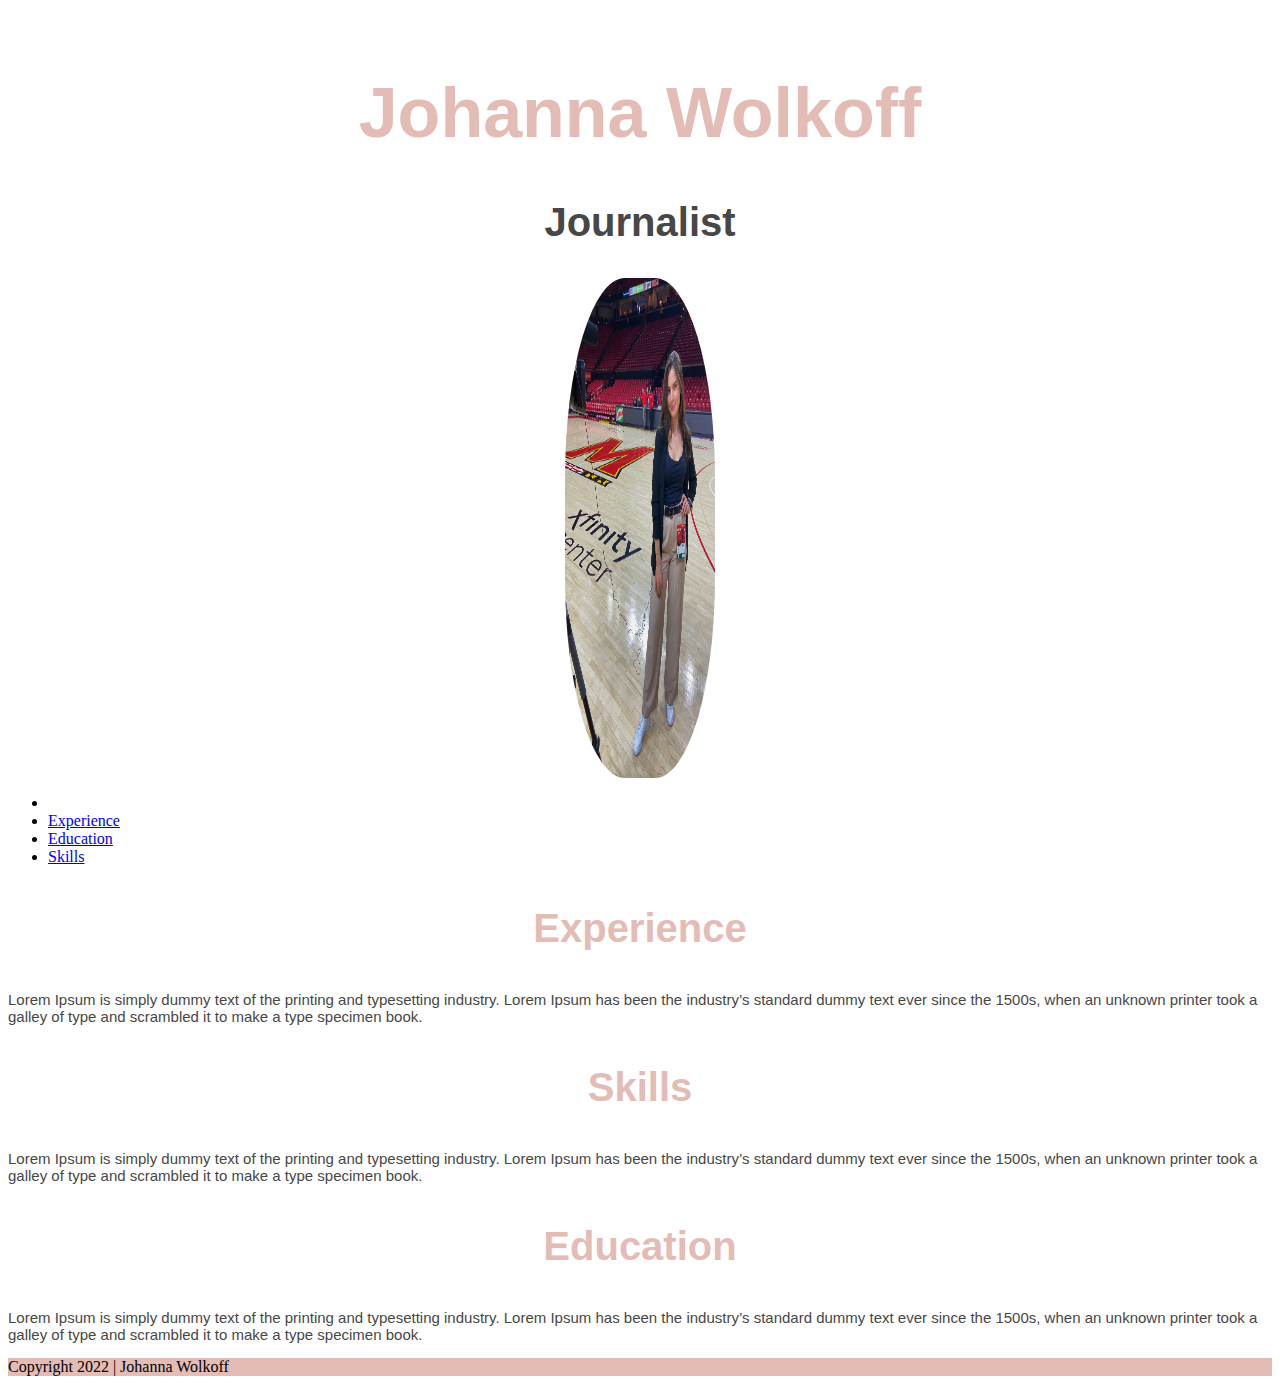
==== online-portfolio-project/index.html @ 660b862f "potfolio" ====
<!DOCTYPE html>

<html lang="en">
<head>
<meta charset="utf-8">
<meta name="viewport" content="width=device-width, initial-scale=1, shrink-to-fit=no">

<title>Bootstrap Template</title>

<!-- Bootstrap CSS and JavaScript -->
<link href="https://cdn.jsdelivr.net/npm/bootstrap@5.0.1/dist/css/bootstrap.min.css" rel="stylesheet" integrity="sha384-+0n0xVW2eSR5OomGNYDnhzAbDsOXxcvSN1TPprVMTNDbiYZCxYbOOl7+AMvyTG2x" crossorigin="anonymous">
<script src="https://cdn.jsdelivr.net/npm/bootstrap@5.0.1/dist/js/bootstrap.bundle.min.js" integrity="sha384-gtEjrD/SeCtmISkJkNUaaKMoLD0//ElJ19smozuHV6z3Iehds+3Ulb9Bn9Plx0x4" crossorigin="anonymous"></script>
<link rel="stylesheet" href="https://cdn.jsdelivr.net/npm/bootstrap-icons@1.5.0/font/bootstrap-icons.css">

<link href="style.css" rel="stylesheet">

</head>
<body>
    
<!--Topper begins-->
    <div class="container-fluid">
        <div class="row">
            <div class="col 4">
            </div>
        <div class="col-9">
            <h1><strong> Johanna Wolkoff</strong></h1>
            <h2>Journalist</h2>
            </div>
        <img src="headshot.jpg" alt="A photo of me" width="150">
        </div>
    </div>
    <!--Topper ends-->
    
<!-- Horizontal Nav Start -->
<ul class="nav">
    <li class="nav-item">
    <li class="nav-item">
        <a class="nav-link" href="#">Experience</a>
        </li>
    <li class="nav-item">
        <a class="nav-link" href="#">Education</a>
        </li>
    <li class="nav-item">
        <a class="nav-link" href="#">Skills</a>
        </li>
    </ul>
<!-- Horizontal Nav End -->
    
<div class="container-fluid">
    <div class="row">
    <div class="col">
        <h3><strong>Experience</strong></h3>
        <p>Lorem Ipsum is simply dummy text of the printing and 
typesetting industry. Lorem Ipsum has been the industry’s 
standard dummy text ever since the 1500s, when an unknown 
printer took a galley of type and scrambled it to make a type
specimen book.</p>
    </div>
    </div>
    <div class="row">
        <div class="col">
        <h3><strong>Skills</strong></h3>
        <p>Lorem Ipsum is simply dummy text of the printing and 
typesetting industry. Lorem Ipsum has been the industry’s 
standard dummy text ever since the 1500s, when an unknown 
printer took a galley of type and scrambled it to make a type
specimen book. </p>
    </div>
</div>
    <div class="row">
    <div class="col">
        <h3><strong>Education</strong></h3>
        <p>Lorem Ipsum is simply dummy text of the printing and 
typesetting industry. Lorem Ipsum has been the industry’s 
standard dummy text ever since the 1500s, when an unknown 
printer took a galley of type and scrambled it to make a type
specimen book. </p>
    </div>
</div>

<!-- Footer start -->
<div class="container-fluid" id="footer">
    Copyright 2022 | Johanna Wolkoff
    </div>
<!-- Footer end -->


</body>
</html>
---- online-portfolio-project/style.css ----
#footer {
    background-color:#E3BCB5;
}
h1 {
   font-size:70px;
    font-family:"Montserrat", sans-serif;
    color:#E3BCB5;
    text-align: center;
}
h2 {
    text-align: center;
    font-size:40px;
    font-family:"Montserrat", sans-serif;
    color:#474747;
}
img {
    border-radius: 40%;
    display: block;
  margin-left: auto;
  margin-right: auto;
  height: 500px;
}
h3 {
    text-align:center;
    color:#E3BCB5;
    font-size:40px;
    font-family:"Montserrat", sans-serif;
}
p {
    font-size:15px;
    font-family:"Montserrat", sans-serif;
    color:#474747;
}
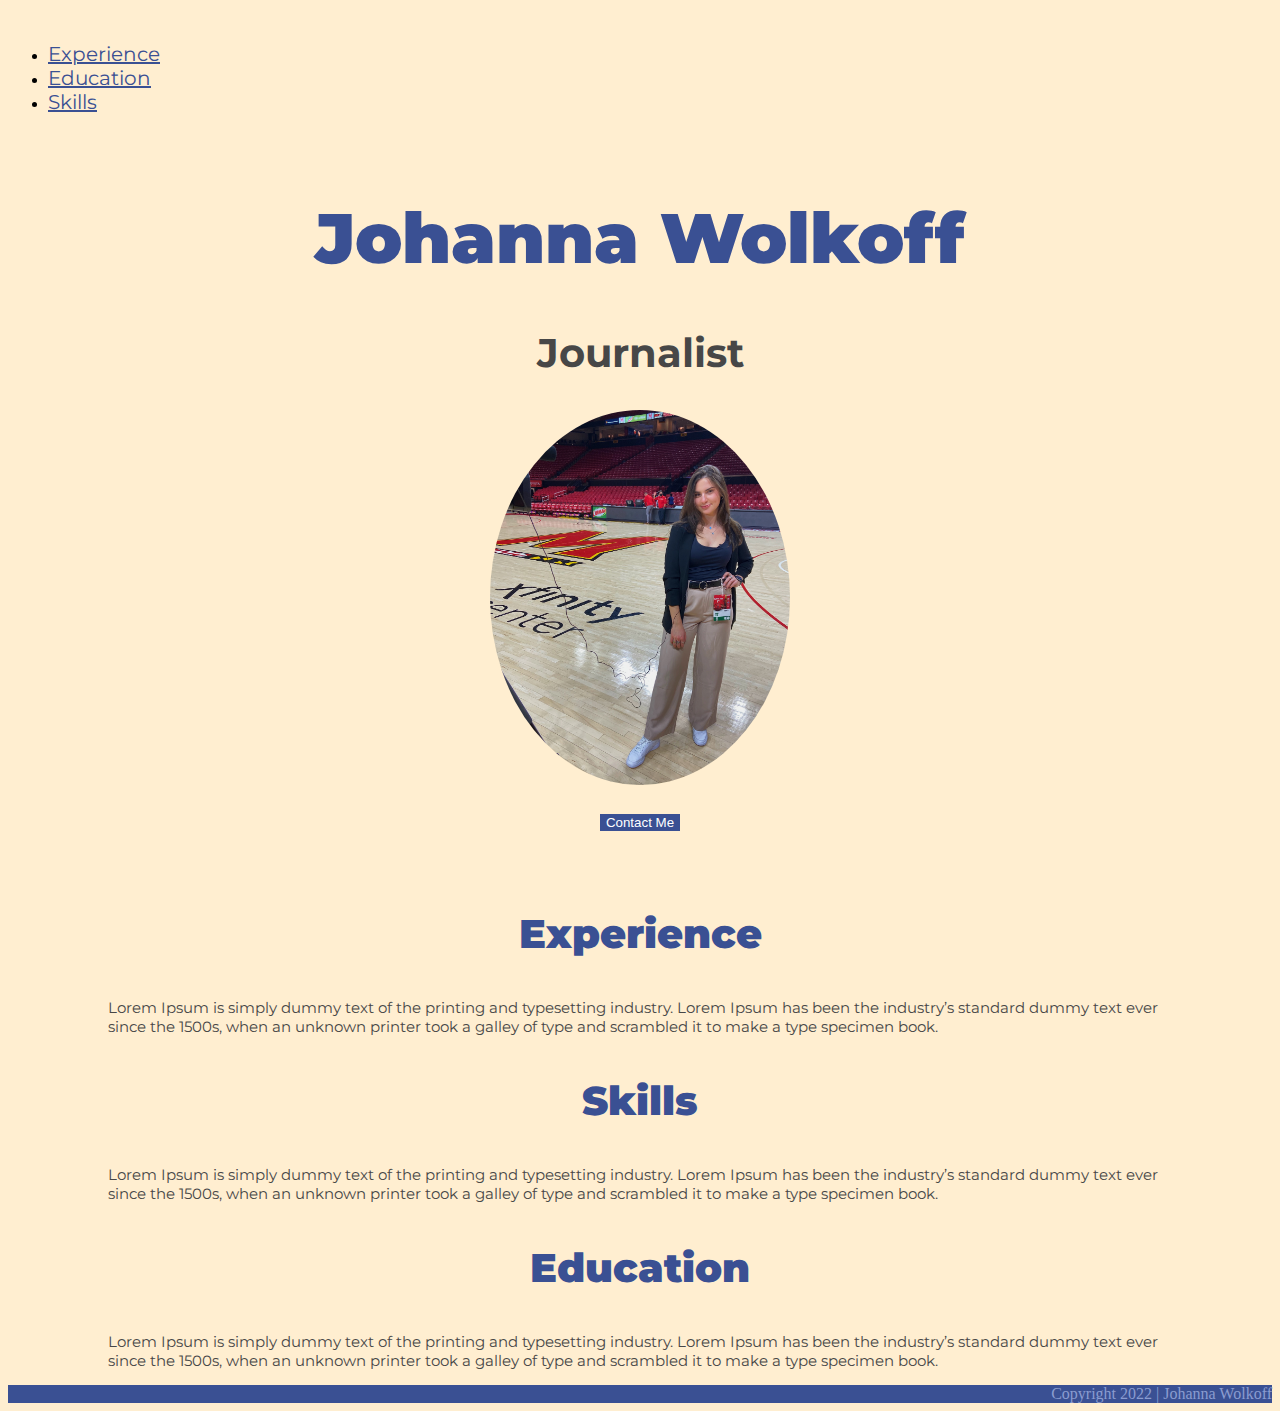
==== commit 91b1f35e: "portfolio work" ====
--- a/online-portfolio-project/index.html
+++ b/online-portfolio-project/index.html
@@ -11,29 +11,18 @@
 <link href="https://cdn.jsdelivr.net/npm/bootstrap@5.0.1/dist/css/bootstrap.min.css" rel="stylesheet" integrity="sha384-+0n0xVW2eSR5OomGNYDnhzAbDsOXxcvSN1TPprVMTNDbiYZCxYbOOl7+AMvyTG2x" crossorigin="anonymous">
 <script src="https://cdn.jsdelivr.net/npm/bootstrap@5.0.1/dist/js/bootstrap.bundle.min.js" integrity="sha384-gtEjrD/SeCtmISkJkNUaaKMoLD0//ElJ19smozuHV6z3Iehds+3Ulb9Bn9Plx0x4" crossorigin="anonymous"></script>
 <link rel="stylesheet" href="https://cdn.jsdelivr.net/npm/bootstrap-icons@1.5.0/font/bootstrap-icons.css">
+<link rel="preconnect" href="https://fonts.googleapis.com">
+<link rel="preconnect" href="https://fonts.gstatic.com" crossorigin>
+<link href="https://fonts.googleapis.com/css2?family=Montserrat&display=swap" rel="stylesheet">
+
 
 <link href="style.css" rel="stylesheet">
 
 </head>
 <body>
-    
-<!--Topper begins-->
-    <div class="container-fluid">
-        <div class="row">
-            <div class="col 4">
-            </div>
-        <div class="col-9">
-            <h1><strong> Johanna Wolkoff</strong></h1>
-            <h2>Journalist</h2>
-            </div>
-        <img src="headshot.jpg" alt="A photo of me" width="150">
-        </div>
-    </div>
-    <!--Topper ends-->
     
-<!-- Horizontal Nav Start -->
+ <!-- Horizontal Nav Start -->
 <ul class="nav">
-    <li class="nav-item">
     <li class="nav-item">
         <a class="nav-link" href="#">Experience</a>
         </li>
@@ -44,10 +33,30 @@
         <a class="nav-link" href="#">Skills</a>
         </li>
     </ul>
-<!-- Horizontal Nav End -->
+<!-- Horizontal Nav End -->  
     
+<!--Topper begins-->
+    <div class="container-fluid">
+        <div class="row">
+        <div class="col">
+            <h1><strong> Johanna Wolkoff</strong></h1>
+            <h2>Journalist</h2>
+             <img src="headshot.jpg" alt="A photo of me"  id="headshot">
+            <br>
+            <div class="contact">
+            <div class="col">
+            <a href="mailto:jwolkoff@terpmail.umd.edu">
+            <button>Contact Me</button></a>   
+            </div>                                   
+            </div>
+        </div>
+    </div>
+    </div>
+    <!--Topper ends-->
+  <br>  
+<br>
 <div class="container-fluid">
-    <div class="row">
+    <div class="row sidespace">
     <div class="col">
         <h3><strong>Experience</strong></h3>
         <p>Lorem Ipsum is simply dummy text of the printing and 
@@ -57,7 +66,7 @@
 specimen book.</p>
     </div>
     </div>
-    <div class="row">
+    <div class="row sidespace">
         <div class="col">
         <h3><strong>Skills</strong></h3>
         <p>Lorem Ipsum is simply dummy text of the printing and 
@@ -67,7 +76,7 @@
 specimen book. </p>
     </div>
 </div>
-    <div class="row">
+    <div class="row sidespace">
     <div class="col">
         <h3><strong>Education</strong></h3>
         <p>Lorem Ipsum is simply dummy text of the printing and 
@@ -75,6 +84,7 @@
 standard dummy text ever since the 1500s, when an unknown 
 printer took a galley of type and scrambled it to make a type
 specimen book. </p>
+    </div>
     </div>
 </div>
 
--- a/online-portfolio-project/style.css
+++ b/online-portfolio-project/style.css
@@ -1,10 +1,15 @@
+body{
+    background-color:#FFEED0
+}
 #footer {
-    background-color:#E3BCB5;
+    background-color:#3A5093;
+    color: #8A9CD0;
+    text-align: right;
 }
 h1 {
    font-size:70px;
     font-family:"Montserrat", sans-serif;
-    color:#E3BCB5;
+    color:#3A5093;
     text-align: center;
 }
 h2 {
@@ -13,16 +18,16 @@
     font-family:"Montserrat", sans-serif;
     color:#474747;
 }
-img {
-    border-radius: 40%;
+#headshot {
+    border-radius: 70%;
     display: block;
   margin-left: auto;
   margin-right: auto;
-  height: 500px;
+  width:300px;
 }
 h3 {
     text-align:center;
-    color:#E3BCB5;
+    color:#3A5093;
     font-size:40px;
     font-family:"Montserrat", sans-serif;
 }
@@ -30,4 +35,28 @@
     font-size:15px;
     font-family:"Montserrat", sans-serif;
     color:#474747;
-}+}
+.nav a{
+    color:#3A5093;
+    font-family:"Montserrat", sans-serif;
+    font-size: 20px !important;
+}
+.nav a:hover{
+    color:#8A9CD0;
+}
+.sidespace {
+    margin: 0px 100px 0px 100px;
+}
+
+.contact {
+    text-align: center;
+    font-family:"Montserrat", sans-serif;
+    font-size: 25px !important;
+}
+button {
+    background-color:#3A5093;
+    color:white;
+    border: none;
+}
+button:hover {
+    background-color:#8A9CD0;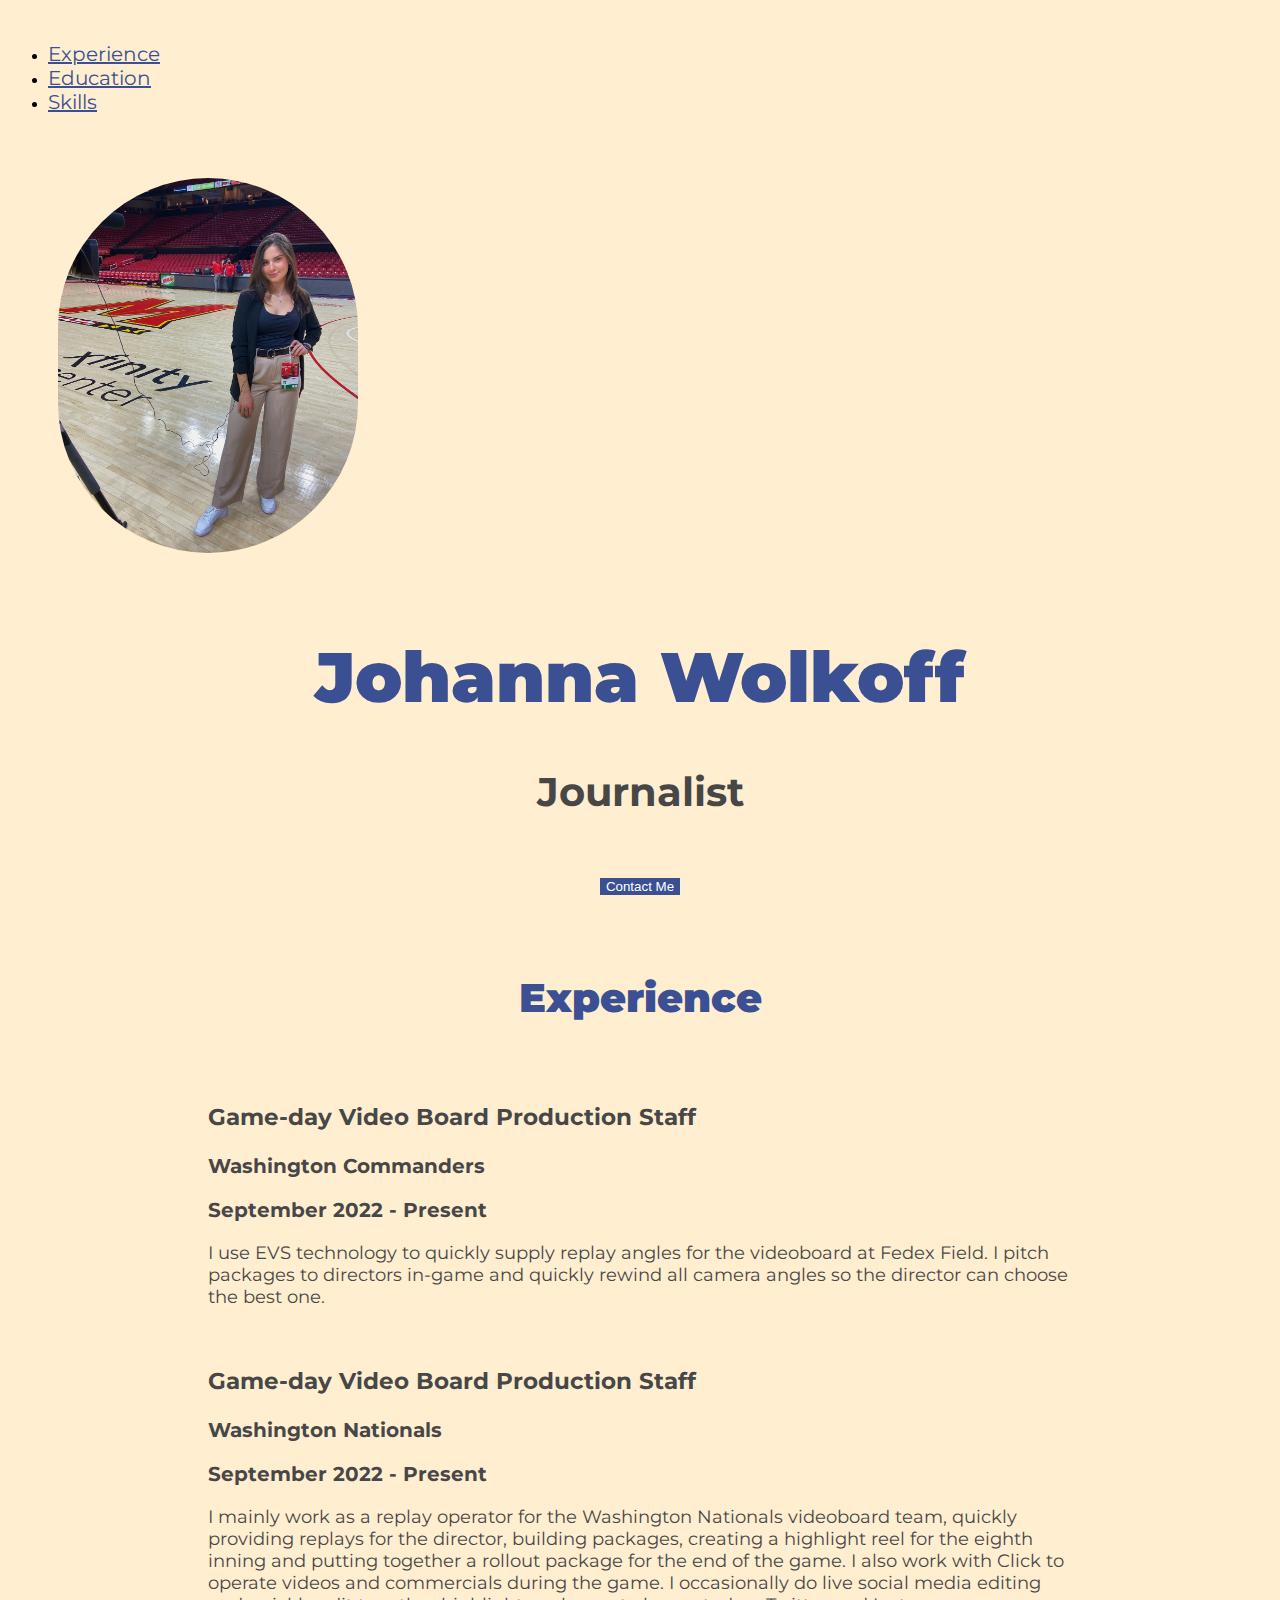
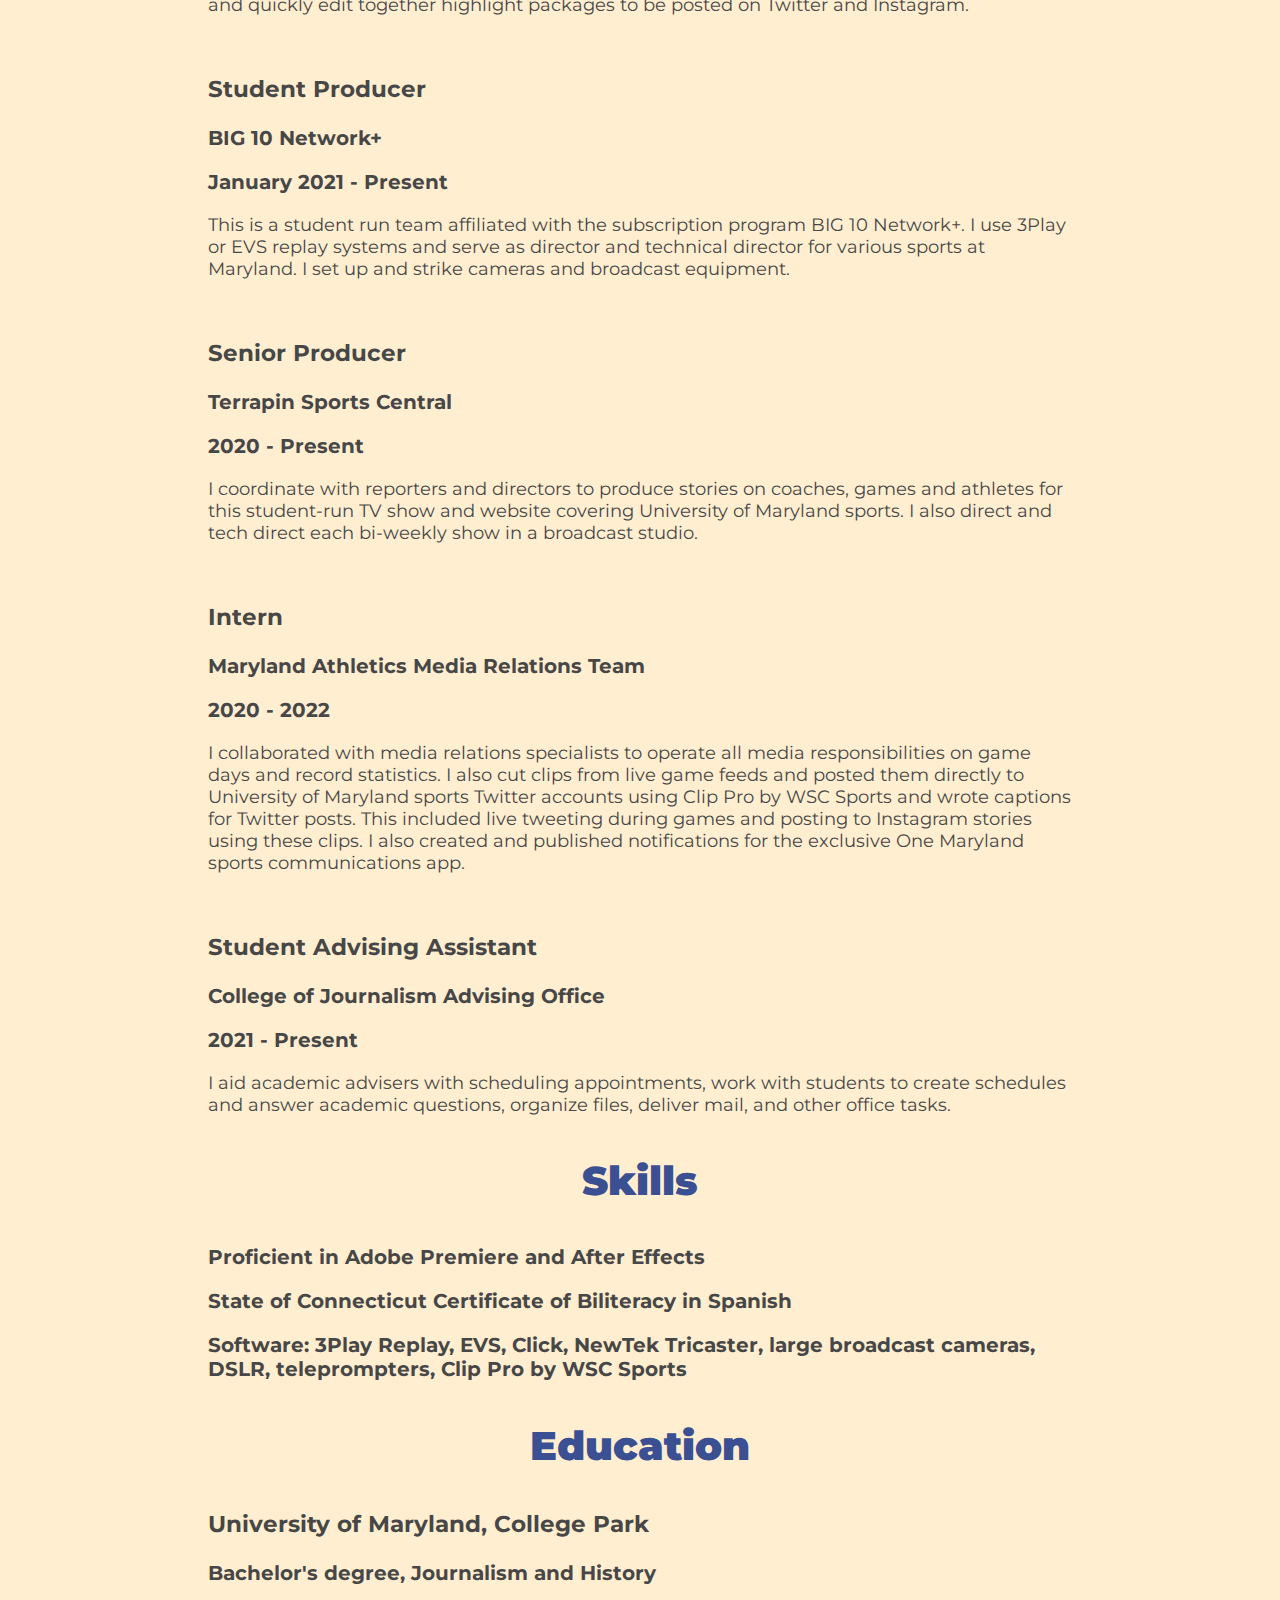
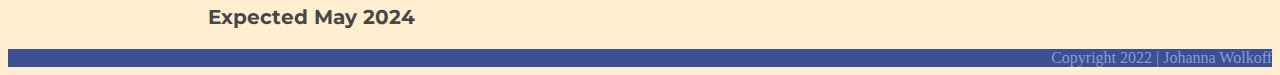
==== commit 017cadb5: "portfolio" ====
--- a/online-portfolio-project/index.html
+++ b/online-portfolio-project/index.html
@@ -24,13 +24,13 @@
  <!-- Horizontal Nav Start -->
 <ul class="nav">
     <li class="nav-item">
-        <a class="nav-link" href="#">Experience</a>
+        <a class="nav-link" href="#experience">Experience</a>
         </li>
     <li class="nav-item">
-        <a class="nav-link" href="#">Education</a>
+        <a class="nav-link" href="#education">Education</a>
         </li>
     <li class="nav-item">
-        <a class="nav-link" href="#">Skills</a>
+        <a class="nav-link" href="#skills">Skills</a>
         </li>
     </ul>
 <!-- Horizontal Nav End -->  
@@ -39,17 +39,17 @@
     <div class="container-fluid">
         <div class="row">
         <div class="col">
+             <img src="headshot.jpg" alt="A photo of me"  id="headshot">
             <h1><strong> Johanna Wolkoff</strong></h1>
             <h2>Journalist</h2>
-             <img src="headshot.jpg" alt="A photo of me"  id="headshot">
+             </div>
             <br>
             <div class="contact">
             <div class="col">
             <a href="mailto:jwolkoff@terpmail.umd.edu">
-            <button>Contact Me</button></a>   
+        <button>Contact Me</button></a>   
             </div>                                   
             </div>
-        </div>
     </div>
     </div>
     <!--Topper ends-->
@@ -58,32 +58,57 @@
 <div class="container-fluid">
     <div class="row sidespace">
     <div class="col">
+<a name="Experience"></a>
         <h3><strong>Experience</strong></h3>
-        <p>Lorem Ipsum is simply dummy text of the printing and 
-typesetting industry. Lorem Ipsum has been the industry’s 
-standard dummy text ever since the 1500s, when an unknown 
-printer took a galley of type and scrambled it to make a type
-specimen book.</p>
+        <br>
+        <p id="title">Game-day Video Board Production Staff</p>
+            <p id="company">Washington Commanders</p>
+            <p id="date">September 2022 - Present</p>
+            <p id="description">I use EVS technology to quickly supply replay angles for the videoboard at Fedex Field. I pitch packages to directors in-game and quickly rewind all camera angles so the director can choose the best one.</p>
+        <br>
+        <p id="title">Game-day Video Board Production Staff</p>
+            <p id="company">Washington Nationals</p>
+            <p id="date">September 2022 - Present</p>
+             <p id="description">I mainly work as a replay operator for the Washington Nationals videoboard team, quickly providing replays for the director, building packages, creating a highlight reel for the eighth inning and putting together a rollout package for the end of the game. I also work with Click to operate videos and commercials during the game. I occasionally do live social media editing and quickly edit together highlight packages to be posted on Twitter and Instagram. </p>
+        <br>
+        <p id="title">Student Producer</p>
+            <p id="company">BIG 10 Network+</p>
+            <p id="date">January 2021 - Present </p>
+            <p id="description">This is a student run team affiliated with the subscription program BIG 10 Network+. I use 3Play or EVS replay systems and serve as director and technical director for various sports at Maryland. I set up and strike cameras and broadcast equipment. </p>
+        <br>
+         <p id="title">Senior Producer</p>
+            <p id="company">Terrapin Sports Central </p>
+            <p id="date">2020 - Present </p>
+            <p id="description">I coordinate with reporters and directors to produce stories on coaches, games and athletes for this student-run TV show and website covering University of Maryland sports. I also direct and tech direct each bi-weekly show in a broadcast studio. </p>
+        <br>
+         <p id="title">Intern</p>
+            <p id="company">Maryland Athletics Media Relations Team</p>
+            <p id="date">2020 - 2022</p>
+            <p id="description">I collaborated with media relations specialists to operate all media responsibilities on game days and record statistics. I also cut clips from live game feeds and posted them directly to University of Maryland sports Twitter accounts using Clip Pro by WSC Sports and wrote captions for Twitter posts. This included live tweeting during games and posting to Instagram stories using these clips. I also created and published notifications for the exclusive One Maryland sports communications app. </p>
+        <br>
+         <p id="title">Student Advising Assistant</p>
+            <p id="company">College of Journalism Advising Office </p>
+            <p id="date">2021 - Present </p>
+            <p id="description">I aid academic advisers with scheduling appointments, work with students to create schedules and answer academic questions, organize files, deliver mail, and other office tasks. </p>
     </div>
     </div>
     <div class="row sidespace">
         <div class="col">
+        <a name="Skills"></a>
         <h3><strong>Skills</strong></h3>
-        <p>Lorem Ipsum is simply dummy text of the printing and 
-typesetting industry. Lorem Ipsum has been the industry’s 
-standard dummy text ever since the 1500s, when an unknown 
-printer took a galley of type and scrambled it to make a type
-specimen book. </p>
+        <p id="company"> Proficient in Adobe Premiere and After Effects</p>
+        <p id="company"> State of Connecticut Certificate of Biliteracy in Spanish</p>
+        <p id="company">Software: 3Play Replay, EVS, Click, NewTek Tricaster, large broadcast cameras, DSLR, 
+teleprompters, Clip Pro by WSC Sports </p>
     </div>
 </div>
     <div class="row sidespace">
     <div class="col">
+        <a name="Education"></a>
         <h3><strong>Education</strong></h3>
-        <p>Lorem Ipsum is simply dummy text of the printing and 
-typesetting industry. Lorem Ipsum has been the industry’s 
-standard dummy text ever since the 1500s, when an unknown 
-printer took a galley of type and scrambled it to make a type
-specimen book. </p>
+        <p id="title">University of Maryland, College Park</p>
+            <p id="company">Bachelor's degree, Journalism and History </p>
+            <p id="date">Expected May 2024</p>
     </div>
     </div>
 </div>
--- a/online-portfolio-project/style.css
+++ b/online-portfolio-project/style.css
@@ -19,10 +19,9 @@
     color:#474747;
 }
 #headshot {
-    border-radius: 70%;
-    display: block;
-  margin-left: auto;
-  margin-right: auto;
+    padding:10px;
+    margin:20px 0px 20px 40px;
+    border-radius: 500px;
   width:300px;
 }
 h3 {
@@ -45,7 +44,7 @@
     color:#8A9CD0;
 }
 .sidespace {
-    margin: 0px 100px 0px 100px;
+    margin: 0px 200px 0px 200px;
 }
 
 .contact {
@@ -59,4 +58,21 @@
     border: none;
 }
 button:hover {
-    background-color:#8A9CD0;+    background-color:#8A9CD0;
+}
+
+#title {
+    font-size: 23px;
+    font-weight: bolder;
+}
+#company {
+    font-size: 20px;
+    font-weight: bold;
+}
+#date {
+    font-size: 20px;
+    font-weight: bold;
+}
+#description {
+    font-size: 18px;
+}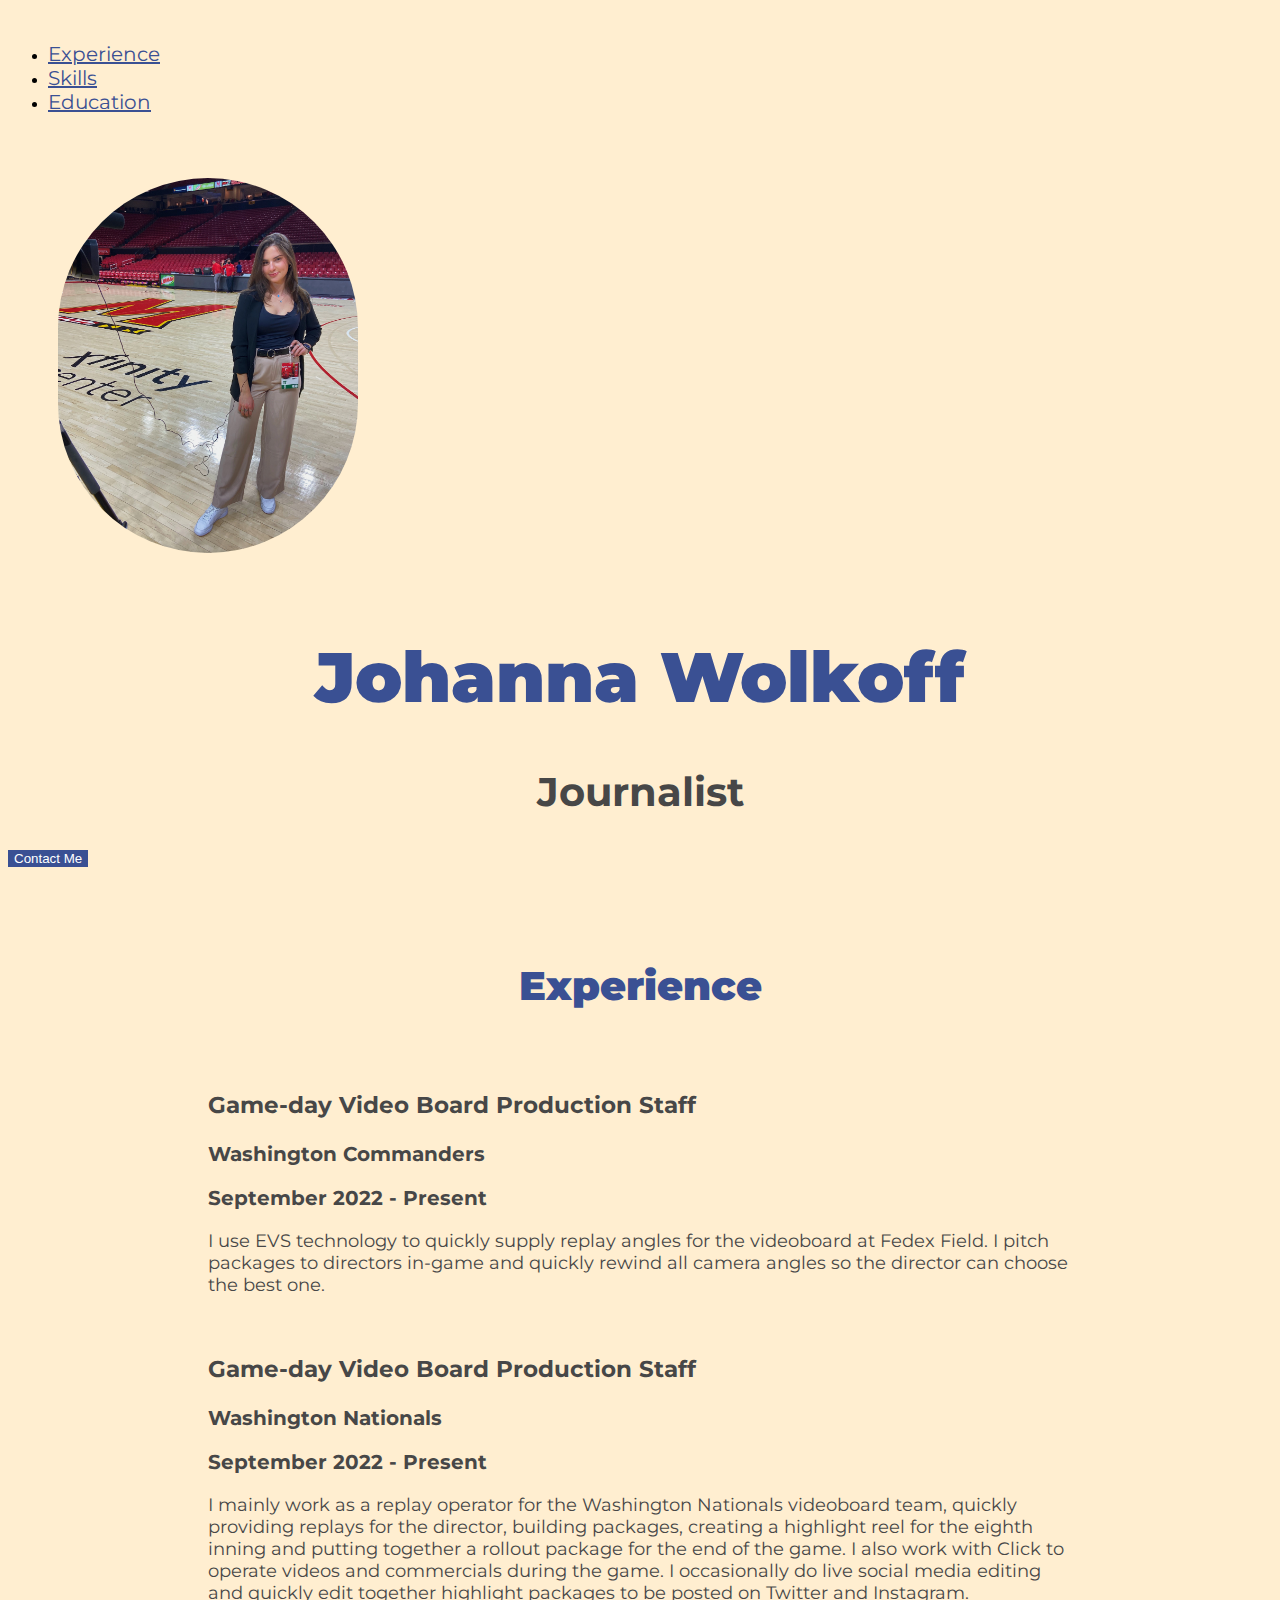
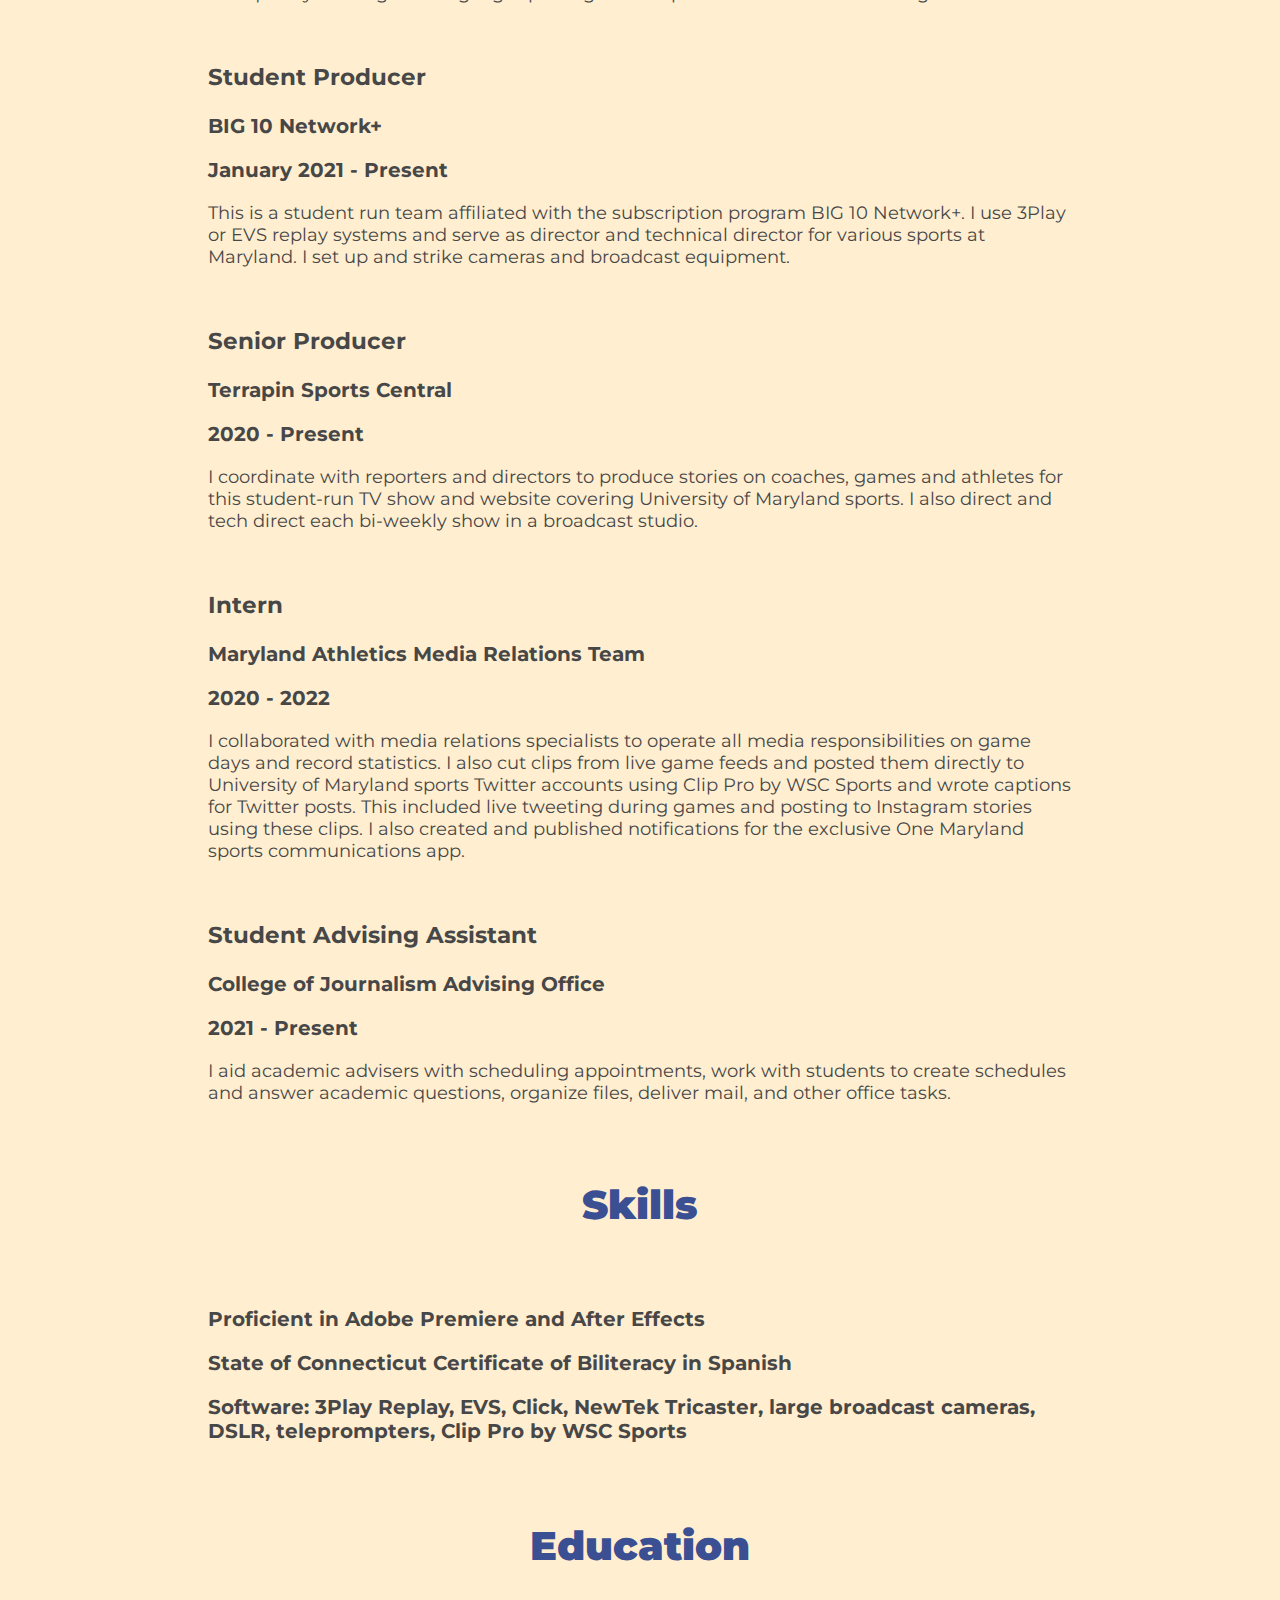
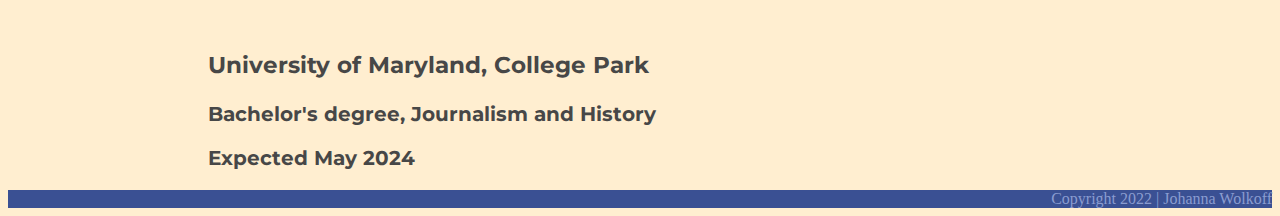
==== commit 2489c9ac: "portfolio" ====
--- a/online-portfolio-project/index.html
+++ b/online-portfolio-project/index.html
@@ -24,13 +24,13 @@
  <!-- Horizontal Nav Start -->
 <ul class="nav">
     <li class="nav-item">
-        <a class="nav-link" href="#experience">Experience</a>
+        <a class="nav-link" href="#Experience">Experience</a>
         </li>
     <li class="nav-item">
-        <a class="nav-link" href="#education">Education</a>
+        <a class="nav-link" href="#Skills">Skills</a>
         </li>
     <li class="nav-item">
-        <a class="nav-link" href="#skills">Skills</a>
+        <a class="nav-link" href="#Education">Education</a>
         </li>
     </ul>
 <!-- Horizontal Nav End -->  
@@ -38,19 +38,21 @@
 <!--Topper begins-->
     <div class="container-fluid">
         <div class="row">
-        <div class="col">
+        <div class="col-sm-4">
+        <div class="row spacing">
              <img src="headshot.jpg" alt="A photo of me"  id="headshot">
+            </div>
+            </div>
+        <div class="col-sm-8">
+        <div class="row morespacing">
             <h1><strong> Johanna Wolkoff</strong></h1>
             <h2>Journalist</h2>
-             </div>
+            <a href="mailto:jwolkoff@terpmail.umd.edu">
+        <button>Contact Me</button></a>
+            </div>
+            </div>
             <br>
-            <div class="contact">
-            <div class="col">
-            <a href="mailto:jwolkoff@terpmail.umd.edu">
-        <button>Contact Me</button></a>   
-            </div>                                   
-            </div>
-    </div>
+        </div>
     </div>
     <!--Topper ends-->
   <br>  
@@ -58,7 +60,7 @@
 <div class="container-fluid">
     <div class="row sidespace">
     <div class="col">
-<a name="Experience"></a>
+<a name="#Experience"></a>
         <h3><strong>Experience</strong></h3>
         <br>
         <p id="title">Game-day Video Board Production Staff</p>
@@ -92,20 +94,24 @@
             <p id="description">I aid academic advisers with scheduling appointments, work with students to create schedules and answer academic questions, organize files, deliver mail, and other office tasks. </p>
     </div>
     </div>
+<br>
     <div class="row sidespace">
         <div class="col">
         <a name="Skills"></a>
         <h3><strong>Skills</strong></h3>
+        <br>
         <p id="company"> Proficient in Adobe Premiere and After Effects</p>
         <p id="company"> State of Connecticut Certificate of Biliteracy in Spanish</p>
         <p id="company">Software: 3Play Replay, EVS, Click, NewTek Tricaster, large broadcast cameras, DSLR, 
 teleprompters, Clip Pro by WSC Sports </p>
     </div>
 </div>
+<br>
     <div class="row sidespace">
     <div class="col">
         <a name="Education"></a>
         <h3><strong>Education</strong></h3>
+        <br>
         <p id="title">University of Maryland, College Park</p>
             <p id="company">Bachelor's degree, Journalism and History </p>
             <p id="date">Expected May 2024</p>
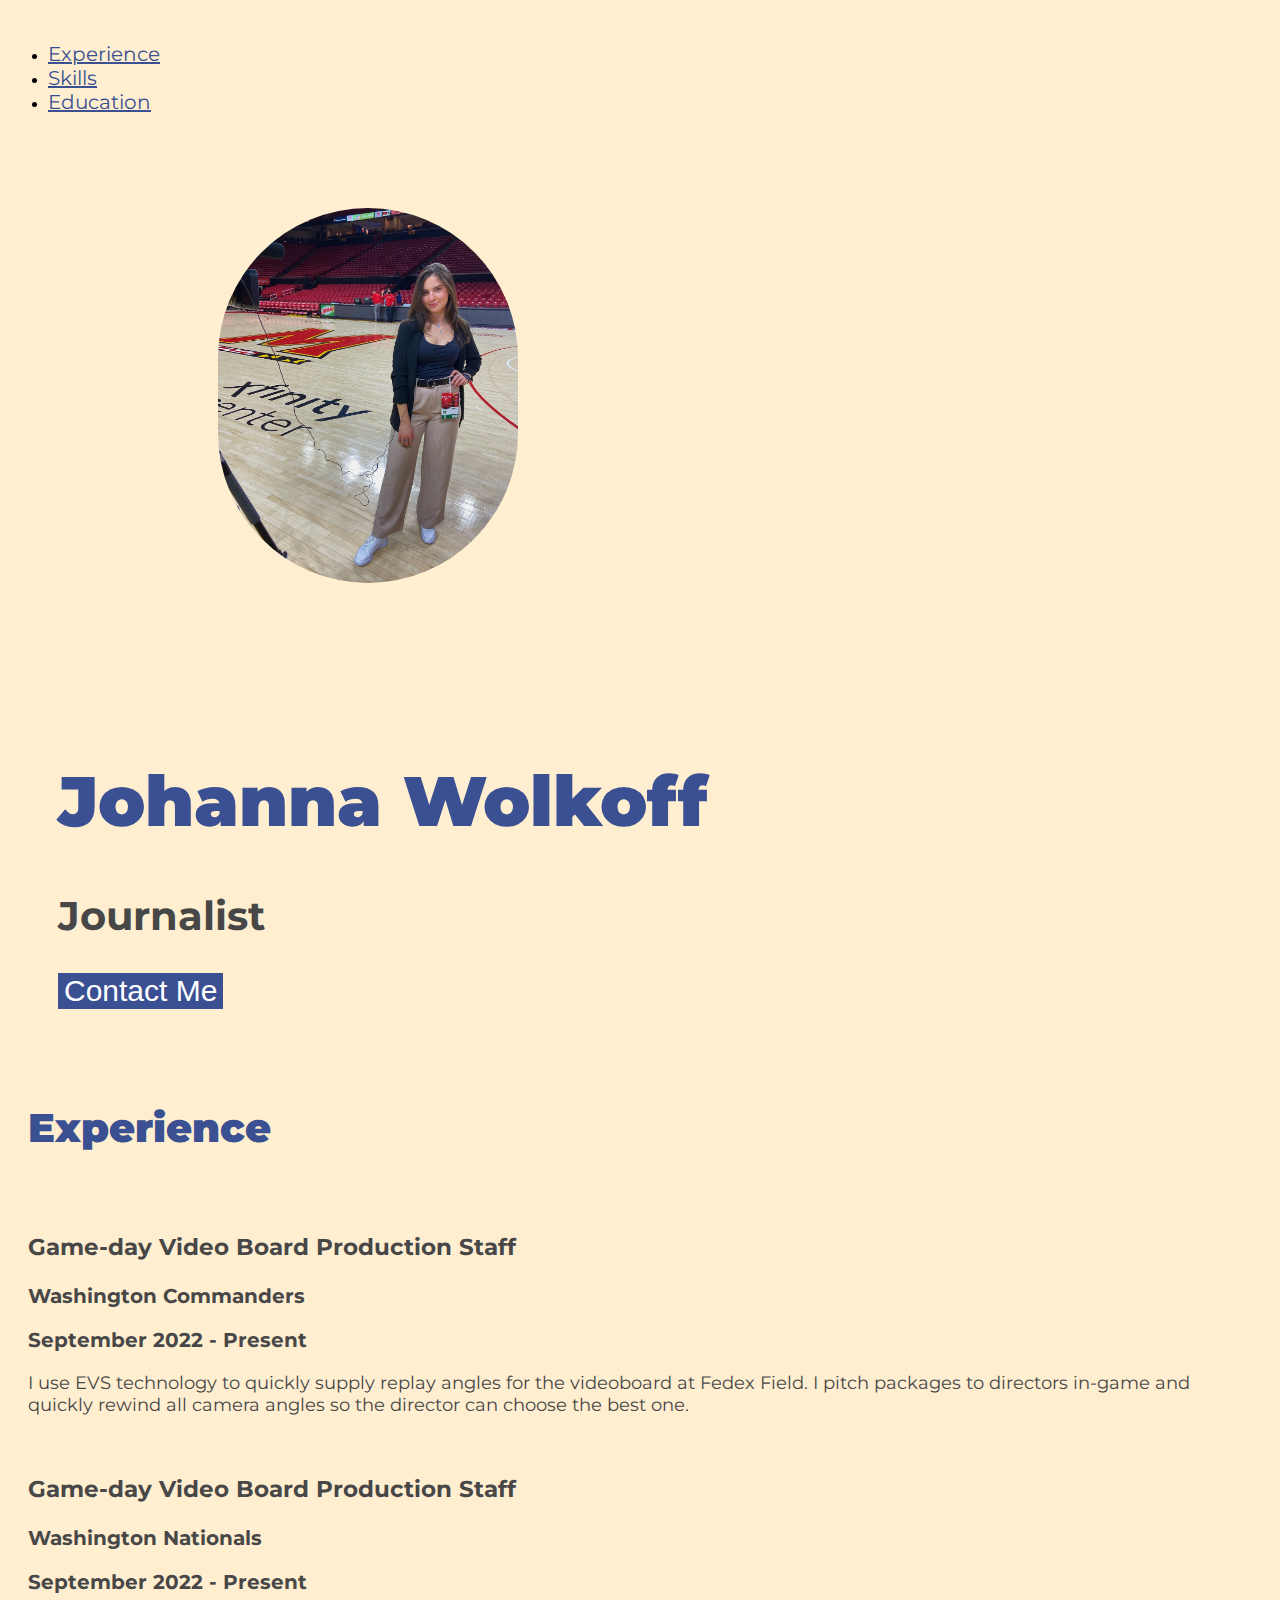
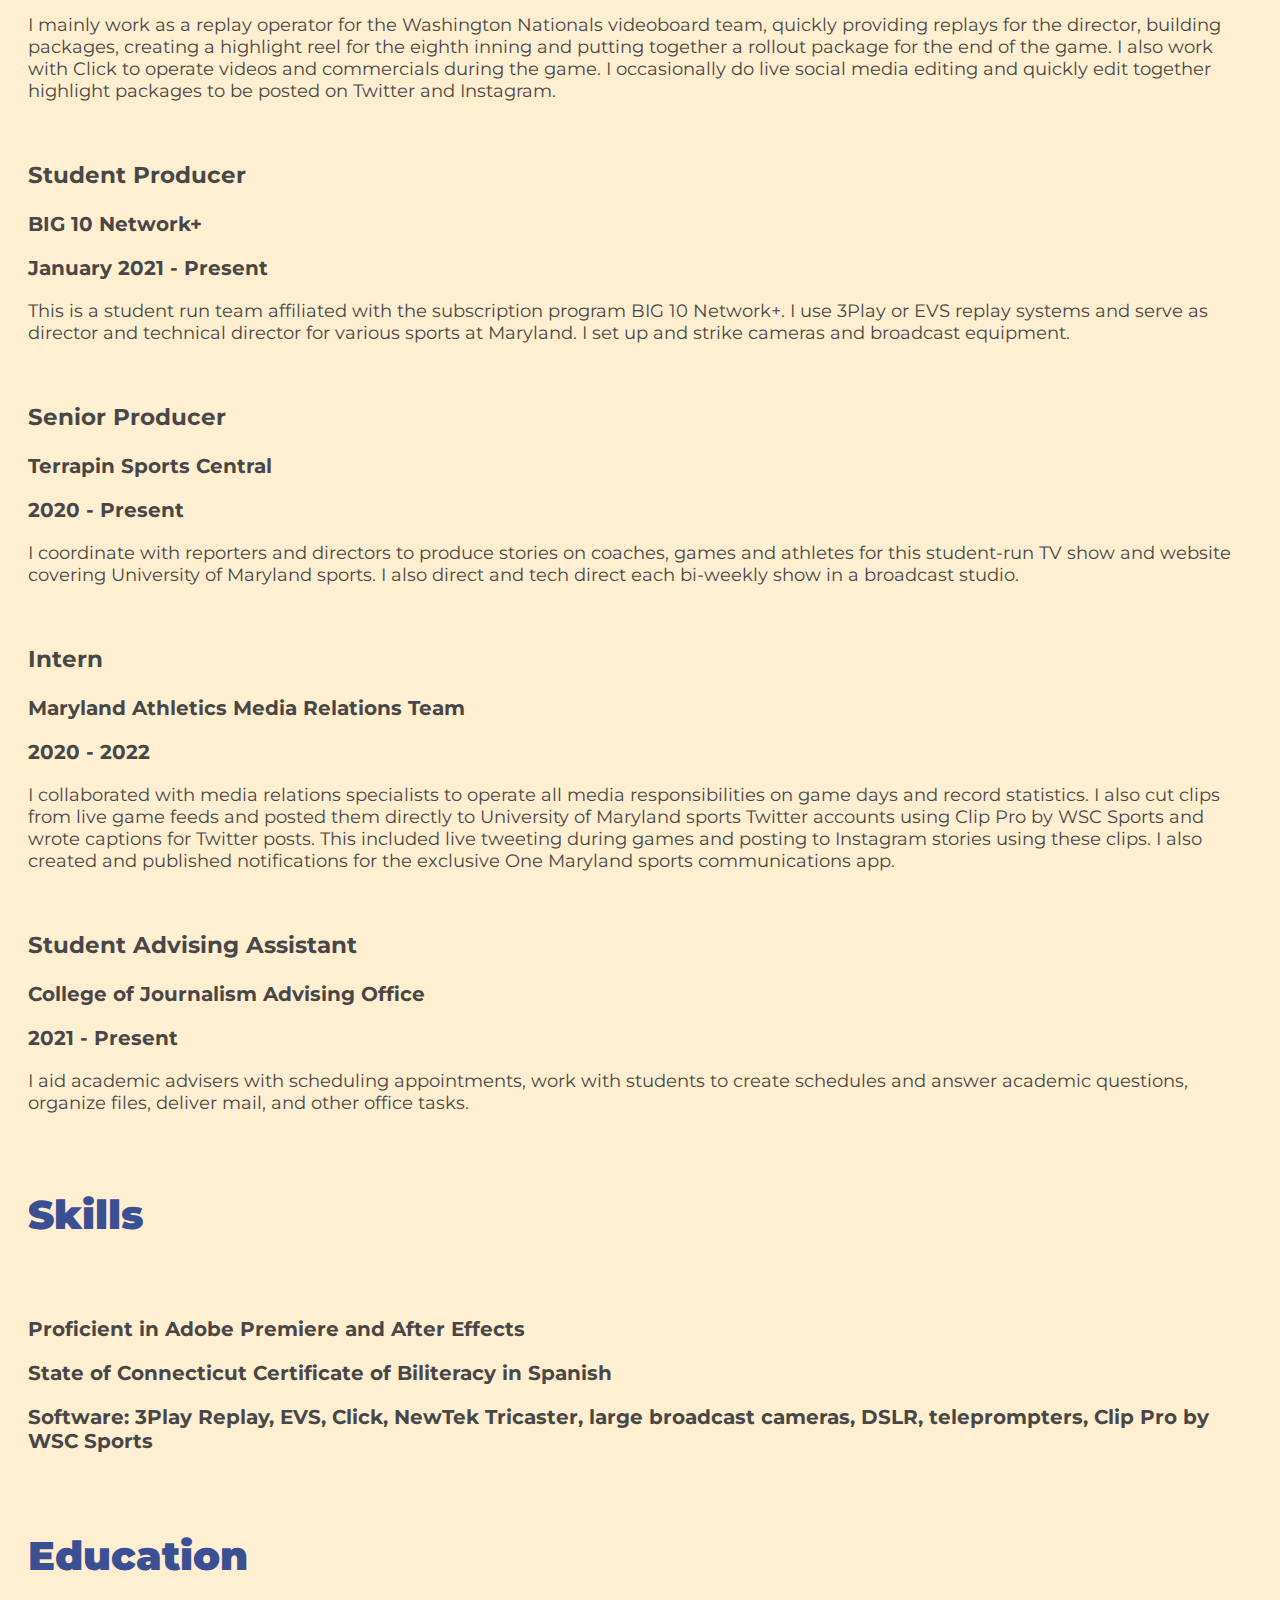
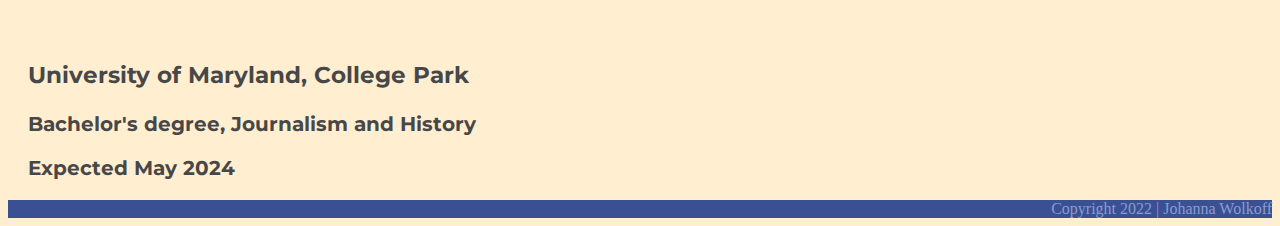
==== commit afa9aaff: "portfolio" ====
--- a/online-portfolio-project/index.html
+++ b/online-portfolio-project/index.html
@@ -39,12 +39,12 @@
     <div class="container-fluid">
         <div class="row">
         <div class="col-sm-4">
-        <div class="row spacing">
-             <img src="headshot.jpg" alt="A photo of me"  id="headshot">
+             <img src="headshot.jpg" alt="A photo of me"  id="headshot" class="spacing">
             </div>
-            </div>
+            <br>
+            <br>
         <div class="col-sm-8">
-        <div class="row morespacing">
+        <div class="morespacing">
             <h1><strong> Johanna Wolkoff</strong></h1>
             <h2>Journalist</h2>
             <a href="mailto:jwolkoff@terpmail.umd.edu">
--- a/online-portfolio-project/style.css
+++ b/online-portfolio-project/style.css
@@ -1,3 +1,8 @@
+
+
+@media {
+    /*Phone styles here*/
+    /*This media query targets any screen smaller than 576px wide (see below)*/
 body{
     background-color:#FFEED0
 }
@@ -20,9 +25,10 @@
 }
 #headshot {
     padding:10px;
-    margin:20px 0px 20px 40px;
+    margin:10px 30px 0px 30px;
     border-radius: 500px;
-  width:300px;
+    width:300px;
+    
 }
 h3 {
     text-align:center;
@@ -44,18 +50,19 @@
     color:#8A9CD0;
 }
 .sidespace {
-    margin: 0px 200px 0px 200px;
+    margin: 0px 20px 0px 20px;
 }
 
 .contact {
     text-align: center;
     font-family:"Montserrat", sans-serif;
-    font-size: 25px !important;
 }
 button {
     background-color:#3A5093;
     color:white;
     border: none;
+    font-size: 30px;
+    margin-left: 90px;
 }
 button:hover {
     background-color:#8A9CD0;
@@ -75,4 +82,48 @@
 }
 #description {
     font-size: 18px;
-}+}
+.spacing {
+    margin-left: 0px
+}
+}
+@media (min-width: 576px) {
+    /*Tablet-only styles here*/
+    /*This media query targets any screen that is at least 576px wide (but smaller than 992px wide (see below)*/
+    h1 {
+        text-align: center;
+        margin-top: 125px;
+    }
+    button {
+        margin-left: 175px;
+    }
+    h3 {
+        text-align: left;
+    }
+    #headshot {
+        margin-left: 50px;
+        margin-top: 50px;
+    }
+    .spacing {
+    margin-left: 0px
+}
+}
+@media (min-width: 992px) {
+    /*Desktop-only styles here*/
+    /*This media query targets any screen that is at least 992px wide*/
+    h1 {
+        text-align: left;
+        margin-left: 50px;
+    }
+    h2 {
+        text-align: left;
+        margin-left: 50px;
+    }
+    #headshot {
+        margin-left: 200px;
+        margin-top: 50px;
+    } 
+    button {
+        margin-left: 50px;
+    }
+}
